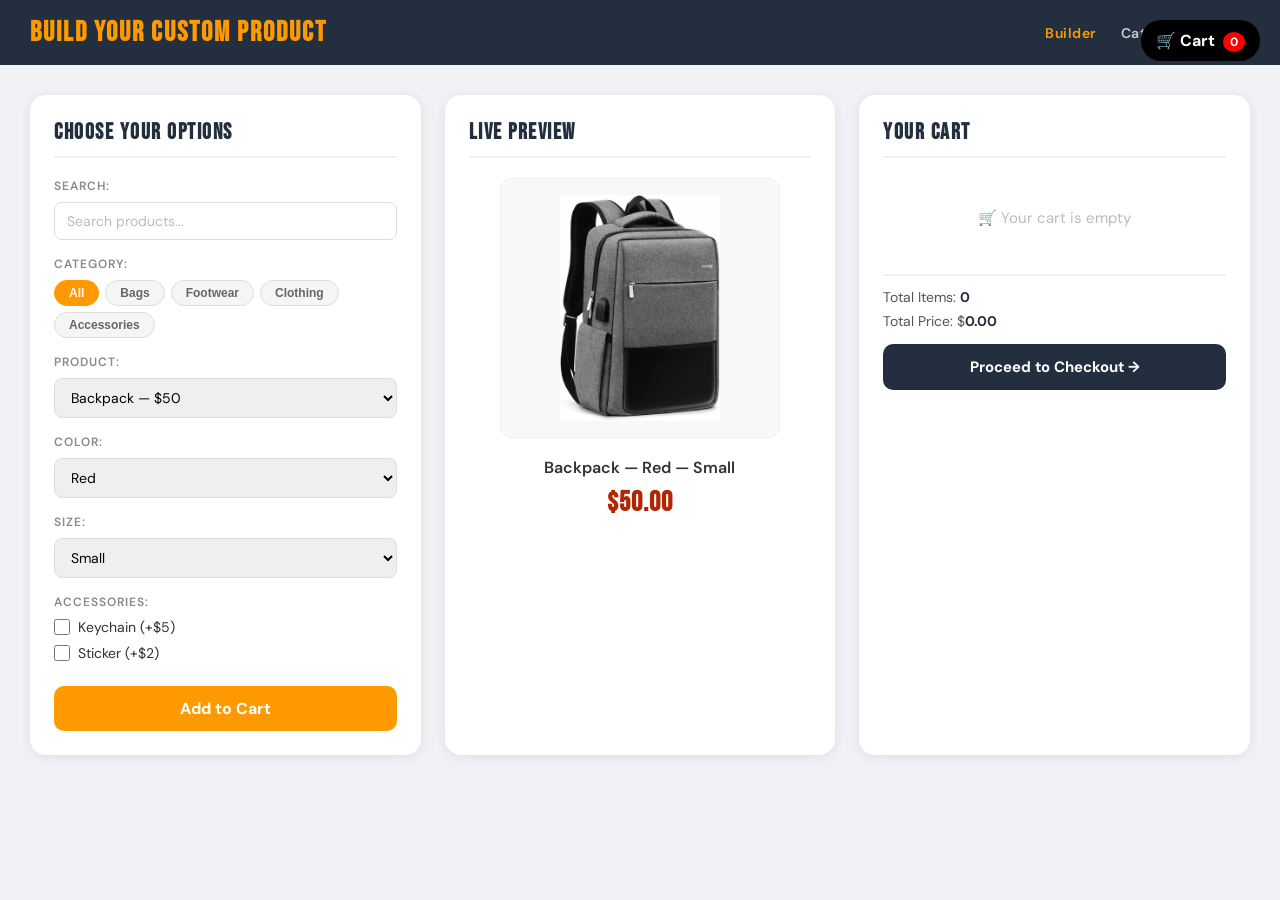
==== index.html @ 4da0a710 "Project" ====
<!DOCTYPE html>
<html lang="en">
<head>
  <meta charset="UTF-8">
  <meta name="viewport" content="width=device-width, initial-scale=1.0">
  <title>Custom Product Builder</title>
  <style>
    @import url('https://fonts.googleapis.com/css2?family=Bebas+Neue&family=DM+Sans:wght@400;500;600&display=swap');

    * { box-sizing: border-box; margin: 0; padding: 0; }

    body {
      font-family: 'DM Sans', sans-serif;
      background: #f0f2f5;
      color: #333;
    }

    /* ── Header ── */
    header {
      background: #232f3e;
      color: white;
      padding: 16px 30px;
      display: flex;
      align-items: center;
      justify-content: space-between;
    }

    header h1 {
      font-family: 'Bebas Neue', sans-serif;
      font-size: 28px;
      letter-spacing: 2px;
      color: #ff9900;
    }

    .nav-links { display: flex; gap: 24px; }

    .nav-links a {
      color: #ccc;
      text-decoration: none;
      font-size: 14px;
      font-weight: 600;
      letter-spacing: 0.5px;
      transition: color 0.2s;
    }

    .nav-links a:hover,
    .nav-links a.active { color: #ff9900; }

    /* ── Floating cart ── */
    .floating-cart {
      position: fixed;
      top: 20px;
      right: 20px;
      background: #000;
      color: #fff;
      padding: 10px 15px;
      border-radius: 20px;
      font-weight: bold;
      cursor: pointer;
      z-index: 999;
      font-family: 'DM Sans', sans-serif;
    }

    #cart-count {
      background: red;
      color: white;
      padding: 2px 7px;
      border-radius: 50%;
      font-size: 12px;
      margin-left: 4px;
    }

    .cart-bounce { animation: bounce 0.3s; }

    @keyframes bounce {
      0%   { transform: scale(1); }
      50%  { transform: scale(1.4); }
      100% { transform: scale(1); }
    }

    /* ── Main grid ── */
    .builder-page {
      display: grid;
      grid-template-columns: 1fr 1fr 1fr;
      gap: 24px;
      padding: 30px;
      max-width: 1300px;
      margin: auto;
    }

    /* ── Panels ── */
    .product-options,
    .live-preview,
    .cart-section {
      background: white;
      padding: 24px;
      border-radius: 16px;
      box-shadow: 0 2px 12px rgba(0,0,0,0.08);
    }

    .product-options h2,
    .live-preview h2,
    .cart-section h2 {
      font-family: 'Bebas Neue', sans-serif;
      font-size: 22px;
      letter-spacing: 1.5px;
      color: #232f3e;
      margin-bottom: 20px;
      padding-bottom: 10px;
      border-bottom: 2px solid #f0f0f0;
    }

    /* ── Option groups ── */
    .option-group { margin-bottom: 16px; }

    .option-group > label {
      font-size: 12px;
      font-weight: 600;
      letter-spacing: 1px;
      text-transform: uppercase;
      color: #888;
      display: block;
      margin-bottom: 8px;
    }

    /* ── Search ── */
    .search-wrap-builder { position: relative; }

    .search-wrap-builder input {
      width: 100%;
      padding: 9px 32px 9px 12px;
      border-radius: 8px;
      border: 1px solid #ddd;
      font-size: 14px;
      font-family: 'DM Sans', sans-serif;
      outline: none;
      transition: border-color 0.2s, box-shadow 0.2s;
    }

    .search-wrap-builder input:focus {
      border-color: #ff9900;
      box-shadow: 0 0 0 3px rgba(255,153,0,0.12);
    }

    .search-wrap-builder input::placeholder { color: #bbb; }

    .search-clear-btn {
      position: absolute;
      right: 8px;
      top: 50%;
      transform: translateY(-50%);
      background: none;
      border: none;
      cursor: pointer;
      color: #aaa;
      font-size: 14px;
      display: none;
    }

    .search-clear-btn:hover { color: #ff9900; }

    /* ── Filter pills ── */
    .filter-pills { display: flex; flex-wrap: wrap; gap: 6px; }

    .pill {
      background: #f5f5f5;
      border: 1px solid #ddd;
      color: #666;
      padding: 5px 14px;
      border-radius: 20px;
      font-size: 12px;
      font-weight: 600;
      cursor: pointer;
      text-transform: capitalize;
      transition: all 0.15s;
    }

    .pill:hover { border-color: #ff9900; color: #ff9900; }
    .pill.active { background: #ff9900; border-color: #ff9900; color: #fff; }

    /* ── Dropdowns ── */
    select {
      width: 100%;
      padding: 9px 12px;
      border-radius: 8px;
      border: 1px solid #ddd;
      font-size: 14px;
      font-family: 'DM Sans', sans-serif;
      outline: none;
      cursor: pointer;
      transition: border-color 0.2s;
    }

    select:focus { border-color: #ff9900; }

    .no-results-msg {
      color: #e53e3e;
      font-size: 13px;
      margin-top: 6px;
    }

    /* ── Checkboxes ── */
    .checkbox-group { display: flex; flex-direction: column; gap: 8px; }

    .checkbox-group div {
      display: flex;
      align-items: center;
      gap: 8px;
      font-size: 14px;
    }

    .checkbox-group input[type="checkbox"] {
      width: 16px;
      height: 16px;
      accent-color: #ff9900;
      cursor: pointer;
    }

    /* ── Add to cart button ── */
    .button-primary {
      width: 100%;
      background: #ff9900;
      border: none;
      padding: 12px 16px;
      border-radius: 10px;
      color: white;
      font-weight: 700;
      font-size: 16px;
      cursor: pointer;
      margin-top: 8px;
      transition: background 0.2s, transform 0.15s;
      font-family: 'DM Sans', sans-serif;
    }

    .button-primary:hover { background: #e68a00; transform: translateY(-1px); }
    .button-primary.added { background: #38a169; transform: scale(1.03); }

    /* ── Live preview ── */
    .product-preview { text-align: center; }

    #preview-image {
      width: 100%;
      max-width: 280px;
      height: 260px;
      object-fit: contain;
      border-radius: 12px;
      background: #f8f8f8;
      padding: 16px;
      border: 1px solid #eee;
    }

    #preview-description {
      margin-top: 14px;
      font-size: 16px;
      font-weight: 600;
      color: #333;
    }

    #preview-price {
      margin-top: 8px;
      font-size: 28px;
      color: #b12704;
      font-weight: 700;
      font-family: 'Bebas Neue', sans-serif;
      letter-spacing: 1px;
    }

    /* ── Cart items ── */
    .cart-items { margin-top: 4px; }

    .cart-item {
      display: flex;
      align-items: flex-start;
      gap: 12px;
      padding: 12px 0;
      border-bottom: 1px solid #f0f0f0;
    }

    .cart-item img {
      width: 56px;
      height: 56px;
      object-fit: contain;
      border-radius: 8px;
      background: #f8f8f8;
      padding: 4px;
      border: 1px solid #eee;
      flex-shrink: 0;
    }

    .cart-item-name { font-weight: 700; font-size: 13px; color: #232f3e; }

    .cart-item-variant {
      font-size: 12px;
      color: #999;
      text-transform: capitalize;
      margin: 2px 0 6px;
    }

    .cart-item-controls {
      display: flex;
      align-items: center;
      gap: 8px;
      margin-bottom: 4px;
    }

    .cart-item-controls button {
      background: #f0f0f0;
      border: none;
      width: 24px;
      height: 24px;
      border-radius: 50%;
      cursor: pointer;
      font-size: 15px;
      font-weight: bold;
      line-height: 1;
      transition: background 0.15s;
    }

    .cart-item-controls button:hover { background: #ddd; }

    .cart-item-controls span {
      font-weight: 600;
      font-size: 14px;
      min-width: 16px;
      text-align: center;
    }

    .cart-item-price {
      font-weight: 700;
      color: #b12704;
      font-size: 13px;
      margin-bottom: 4px;
    }

    .remove-btn {
      background: none;
      border: none;
      color: #e53e3e;
      cursor: pointer;
      font-size: 12px;
      text-decoration: underline;
      padding: 0;
    }

    .remove-btn:hover { color: #c00; }

    .empty-cart {
      text-align: center;
      font-size: 15px;
      padding: 30px;
      color: #bbb;
    }

    /* ── Cart summary ── */
    .cart-summary {
      margin-top: 16px;
      padding-top: 12px;
      border-top: 2px solid #f0f0f0;
      font-size: 14px;
      color: #555;
    }

    .cart-summary p { margin-bottom: 6px; }
    .cart-summary span { font-weight: 700; color: #232f3e; }

    /* ── Checkout button ── */
    .btn-checkout {
      display: block;
      width: 100%;
      background: #232f3e;
      color: #fff;
      text-align: center;
      padding: 13px;
      border-radius: 10px;
      font-weight: 700;
      font-size: 15px;
      text-decoration: none;
      margin-top: 14px;
      transition: background 0.2s;
      font-family: 'DM Sans', sans-serif;
    }

    .btn-checkout:hover { background: #ff9900; }

    /* ── Responsive ── */
    @media (max-width: 900px) {
      .builder-page { grid-template-columns: 1fr 1fr; }
      .cart-section { grid-column: 1 / -1; }
    }

    @media (max-width: 600px) {
      .builder-page { grid-template-columns: 1fr; padding: 16px; }
      header { flex-direction: column; gap: 12px; align-items: flex-start; }
    }
  </style>
</head>
<body>

  <!-- Floating Cart -->
  <div class="floating-cart">
    🛒 Cart <span id="cart-count">0</span>
  </div>

  <!-- Header -->
  <header>
    <h1>Build Your Custom Product</h1>
    <nav class="nav-links">
      <a href="index.html" class="active">Builder</a>
      <a href="catalog.html">Catalog</a>
      <a href="order-history.html">Orders</a>
    </nav>
  </header>

  <main class="builder-page">

    <!-- 1️⃣ Product Options -->
    <section class="product-options">
      <h2>Choose Your Options</h2>

      <!-- Search -->
      <div class="option-group">
        <label>Search:</label>
        <div class="search-wrap-builder">
          <input type="text" id="product-search" placeholder="Search products...">
          <button id="search-clear-builder" class="search-clear-btn">✕</button>
        </div>
      </div>

      <!-- Category Filter Pills -->
      <div class="option-group">
        <label>Category:</label>
        <div class="filter-pills" id="filter-pills">
          <!-- Populated by builder.js -->
        </div>
      </div>

      <!-- Product Dropdown -->
      <div class="option-group">
        <label for="product-select">Product:</label>
        <select id="product-select">
          <!-- Auto-populated by builder.js -->
        </select>
        <p class="no-results-msg" id="no-results-msg" style="display:none;">
          No products found.
        </p>
      </div>

      <!-- Color -->
      <div class="option-group">
        <label for="color-select">Color:</label>
        <select id="color-select">
          <option value="red">Red</option>
          <option value="blue">Blue</option>
          <option value="black">Black</option>
          <option value="white">White</option>
          <option value="green">Green</option>
        </select>
      </div>

      <!-- Size -->
      <div class="option-group">
        <label for="size-select">Size:</label>
        <select id="size-select">
          <option value="small">Small</option>
          <option value="medium">Medium</option>
          <option value="large">Large</option>
          <option value="xl">XL</option>
        </select>
      </div>

      <!-- Accessories -->
      <div class="option-group">
        <label>Accessories:</label>
        <div class="checkbox-group">
          <div>
            <input type="checkbox" id="accessory1" value="keychain">
            <label for="accessory1">Keychain (+$5)</label>
          </div>
          <div>
            <input type="checkbox" id="accessory2" value="sticker">
            <label for="accessory2">Sticker (+$2)</label>
          </div>
        </div>
      </div>

      <button id="add-to-cart-btn" class="button-primary">Add to Cart</button>
    </section>

    <!-- 2️⃣ Live Preview -->
    <section class="live-preview">
      <h2>Live Preview</h2>
      <div class="product-preview">
        <img id="preview-image" src="images/products/backpack.jpg" alt="Product Preview">
        <div id="preview-description">Backpack — Red — Small</div>
        <div id="preview-price">$50.00</div>
      </div>
    </section>

    <!-- 3️⃣ Cart -->
    <section class="cart-section">
      <h2>Your Cart</h2>

      <div class="cart-items js-cart-items">
        <!-- Populated by builder.js -->
      </div>

      <div class="cart-summary">
        <p>Total Items: <span id="total-items">0</span></p>
        <p>Total Price: $<span id="total-price">0.00</span></p>
      </div>

      <a href="checkout.html" class="btn-checkout">Proceed to Checkout →</a>
    </section>

  </main>

  <script type="module" src="scripts/builder.js"></script>
</body>
</html>
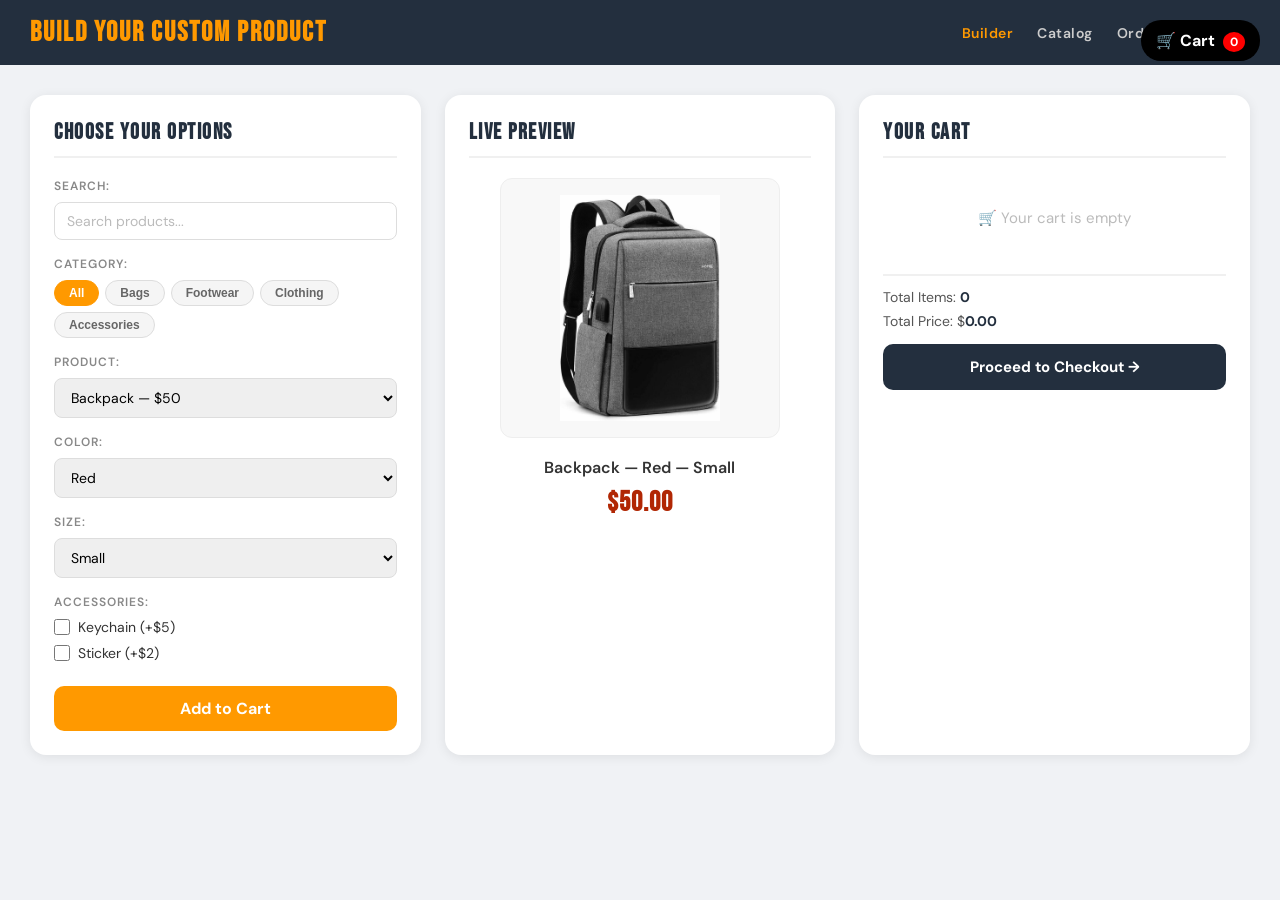
==== commit 99b9579c: "Initial frontend commit" ====
--- a/index.html
+++ b/index.html
@@ -515,5 +515,9 @@
   </main>
 
   <script type="module" src="scripts/builder.js"></script>
+  <script type="module">
+    import { setupNav } from './scripts/admin-nav.js';
+    setupNav();
+  </script>
 </body>
 </html>
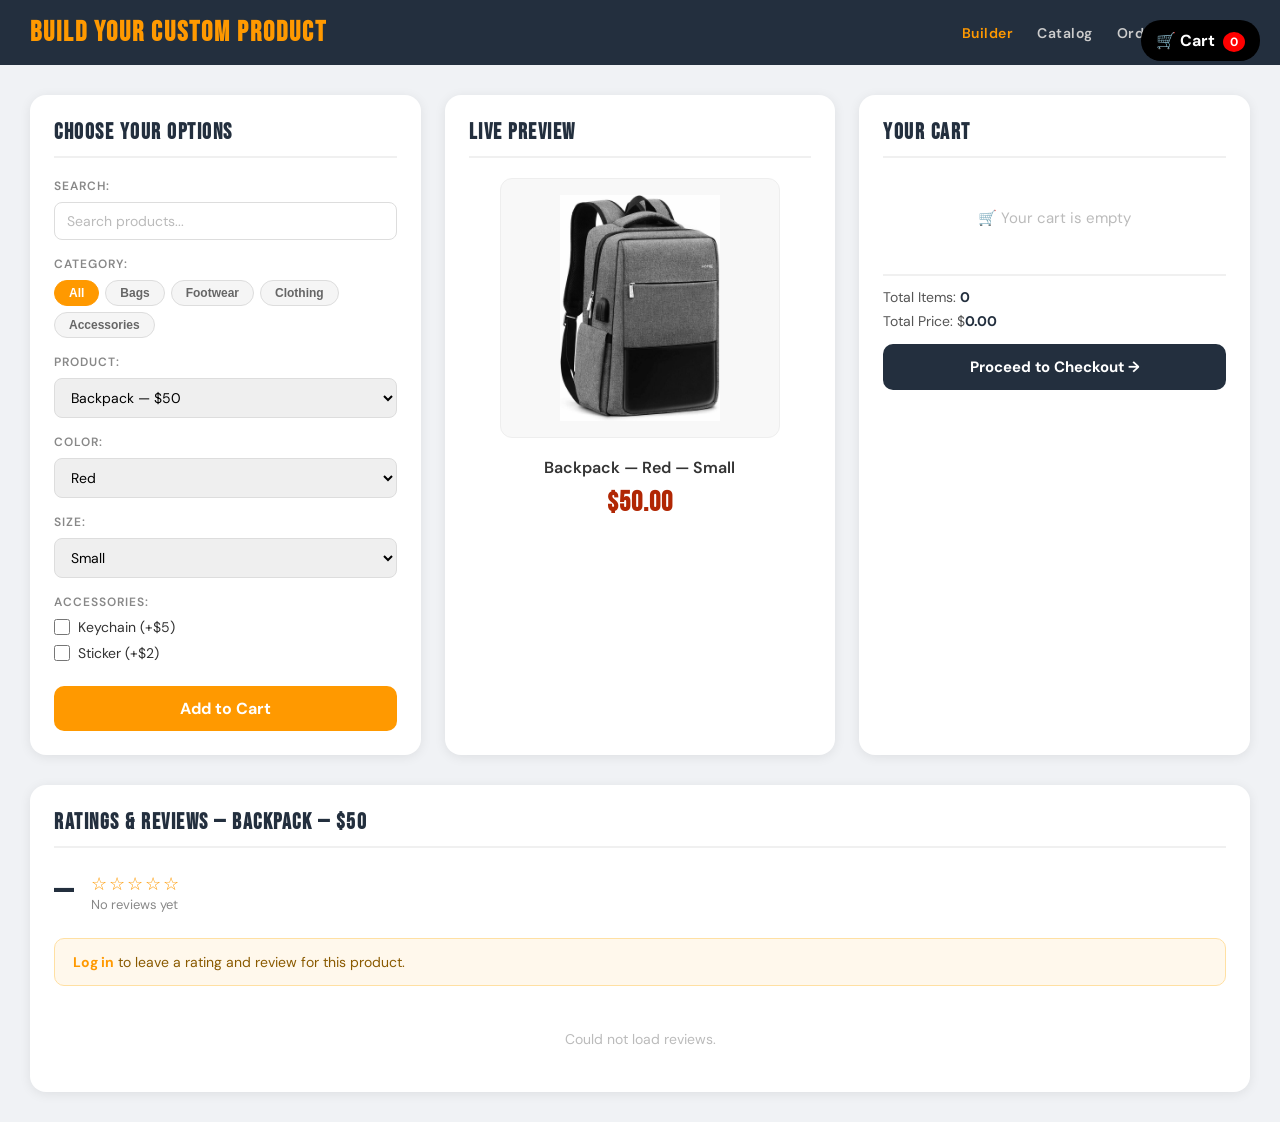
==== commit 00545a90: "Add reviews and ratings feature" ====
--- a/index.html
+++ b/index.html
@@ -382,6 +382,153 @@
 
     .btn-checkout:hover { background: #ff9900; }
 
+    /* ══════════════════════════════════════════
+       REVIEWS & RATINGS
+       ══════════════════════════════════════════ */
+    .reviews-wrap {
+      max-width: 1300px;
+      margin: 0 auto 30px;
+      padding: 0 30px;
+    }
+
+    .reviews-section {
+      background: white;
+      padding: 24px;
+      border-radius: 16px;
+      box-shadow: 0 2px 12px rgba(0,0,0,0.08);
+    }
+
+    .reviews-section h2 {
+      font-family: 'Bebas Neue', sans-serif;
+      font-size: 22px;
+      letter-spacing: 1.5px;
+      color: #232f3e;
+      margin-bottom: 20px;
+      padding-bottom: 10px;
+      border-bottom: 2px solid #f0f0f0;
+    }
+
+    .reviews-summary {
+      display: flex;
+      align-items: center;
+      gap: 16px;
+      margin-bottom: 22px;
+      flex-wrap: wrap;
+    }
+
+    .reviews-avg-num {
+      font-family: 'Bebas Neue', sans-serif;
+      font-size: 40px;
+      color: #232f3e;
+      letter-spacing: 1px;
+    }
+
+    .reviews-stars { color: #ff9900; font-size: 18px; letter-spacing: 2px; }
+
+    .reviews-count { color: #888; font-size: 13px; }
+
+    /* Star rating input (clickable) */
+    .star-input { display: flex; gap: 4px; cursor: pointer; }
+    .star-input .star {
+      font-size: 26px;
+      color: #ddd;
+      transition: color 0.15s, transform 0.1s;
+      user-select: none;
+    }
+    .star-input .star:hover,
+    .star-input .star.hover,
+    .star-input .star.selected { color: #ff9900; transform: scale(1.1); }
+
+    .review-form {
+      background: #f8f9fb;
+      border: 1px solid #eee;
+      border-radius: 12px;
+      padding: 18px;
+      margin-bottom: 24px;
+    }
+
+    .review-form label {
+      display: block;
+      font-size: 12px;
+      font-weight: 600;
+      letter-spacing: 1px;
+      text-transform: uppercase;
+      color: #888;
+      margin-bottom: 8px;
+    }
+
+    .review-form textarea {
+      width: 100%;
+      min-height: 70px;
+      padding: 10px 12px;
+      border-radius: 8px;
+      border: 1px solid #ddd;
+      font-size: 14px;
+      font-family: 'DM Sans', sans-serif;
+      resize: vertical;
+      outline: none;
+      margin-top: 12px;
+      transition: border-color 0.2s;
+    }
+
+    .review-form textarea:focus { border-color: #ff9900; }
+
+    .review-form .button-primary { max-width: 200px; margin-top: 14px; }
+
+    .review-login-msg {
+      background: #fff8ec;
+      border: 1px solid #ffe0a3;
+      color: #8a5a00;
+      padding: 14px 18px;
+      border-radius: 10px;
+      font-size: 14px;
+      margin-bottom: 24px;
+    }
+
+    .review-login-msg a { color: #ff9900; font-weight: 700; text-decoration: none; }
+
+    .review-list { display: flex; flex-direction: column; gap: 16px; }
+
+    .review-item {
+      border-bottom: 1px solid #f0f0f0;
+      padding-bottom: 16px;
+    }
+
+    .review-item:last-child { border-bottom: none; padding-bottom: 0; }
+
+    .review-item-top {
+      display: flex;
+      align-items: center;
+      justify-content: space-between;
+      margin-bottom: 6px;
+    }
+
+    .review-author { font-weight: 700; font-size: 14px; color: #232f3e; }
+
+    .review-date { font-size: 12px; color: #aaa; }
+
+    .review-stars { color: #ff9900; font-size: 14px; letter-spacing: 1px; margin-bottom: 6px; }
+
+    .review-comment { font-size: 14px; color: #555; line-height: 1.5; }
+
+    .review-delete {
+      background: none;
+      border: none;
+      color: #e53e3e;
+      font-size: 12px;
+      text-decoration: underline;
+      cursor: pointer;
+      padding: 0;
+      margin-top: 6px;
+    }
+
+    .reviews-empty {
+      color: #bbb;
+      text-align: center;
+      padding: 20px;
+      font-size: 14px;
+    }
+
     /* ── Responsive ── */
     @media (max-width: 900px) {
       .builder-page { grid-template-columns: 1fr 1fr; }
@@ -391,6 +538,7 @@
     @media (max-width: 600px) {
       .builder-page { grid-template-columns: 1fr; padding: 16px; }
       header { flex-direction: column; gap: 12px; align-items: flex-start; }
+      .reviews-wrap { padding: 0 16px; }
     }
   </style>
 </head>
@@ -514,10 +662,212 @@
 
   </main>
 
+  <!-- 4️⃣ Reviews & Ratings — for whichever product is currently selected above -->
+  <div class="reviews-wrap">
+    <section class="reviews-section">
+      <h2>Ratings &amp; Reviews — <span id="reviews-product-name">—</span></h2>
+
+      <div class="reviews-summary">
+        <div class="reviews-avg-num" id="reviews-avg-num">—</div>
+        <div>
+          <div class="reviews-stars" id="reviews-avg-stars">☆☆☆☆☆</div>
+          <div class="reviews-count" id="reviews-count-text">No reviews yet</div>
+        </div>
+      </div>
+
+      <!-- Shown only to logged-in users -->
+      <div class="review-form" id="review-form" style="display:none;">
+        <label>Your Rating</label>
+        <div class="star-input" id="review-star-input">
+          <span class="star" data-value="1">☆</span>
+          <span class="star" data-value="2">☆</span>
+          <span class="star" data-value="3">☆</span>
+          <span class="star" data-value="4">☆</span>
+          <span class="star" data-value="5">☆</span>
+        </div>
+        <label style="margin-top:14px;">Your Review</label>
+        <textarea id="review-comment" placeholder="What did you think of this product?"></textarea>
+        <button class="button-primary" id="review-submit-btn">Submit Review</button>
+      </div>
+
+      <!-- Shown only to logged-out visitors -->
+      <div class="review-login-msg" id="review-login-msg" style="display:none;">
+        <a href="login.html">Log in</a> to leave a rating and review for this product.
+      </div>
+
+      <div class="review-list" id="review-list">
+        <div class="reviews-empty">Loading reviews...</div>
+      </div>
+    </section>
+  </div>
+
   <script type="module" src="scripts/builder.js"></script>
   <script type="module">
     import { setupNav } from './scripts/admin-nav.js';
     setupNav();
   </script>
+
+  <!-- ══════════════════════════════════════════
+       REVIEWS & RATINGS LOGIC
+       ══════════════════════════════════════════ -->
+  <script type="module">
+    import { isLoggedIn, getUser } from './scripts/api.js';
+
+    const API = 'https://custom-product-backend-production.up.railway.app/api';
+
+    const productSelect     = document.getElementById('product-select');
+    const productNameEl     = document.getElementById('reviews-product-name');
+    const avgNumEl          = document.getElementById('reviews-avg-num');
+    const avgStarsEl        = document.getElementById('reviews-avg-stars');
+    const countTextEl       = document.getElementById('reviews-count-text');
+    const reviewListEl      = document.getElementById('review-list');
+    const reviewFormEl      = document.getElementById('review-form');
+    const reviewLoginMsgEl  = document.getElementById('review-login-msg');
+    const starInputEl       = document.getElementById('review-star-input');
+    const commentEl         = document.getElementById('review-comment');
+    const submitBtn         = document.getElementById('review-submit-btn');
+
+    const user = getUser();
+    let selectedRating = 0;
+    let currentProductKey = null;
+
+    function hdr() {
+      return {
+        'Content-Type': 'application/json',
+        Authorization: `Bearer ${localStorage.getItem('token')}`
+      };
+    }
+
+    function starsString(avg) {
+      const rounded = Math.round(avg);
+      return '★'.repeat(rounded) + '☆'.repeat(5 - rounded);
+    }
+
+    function fmtDate(d) {
+      return new Date(d).toLocaleDateString('en-US', { month: 'short', day: 'numeric', year: 'numeric' });
+    }
+
+    // ── Star input interaction ──
+    function paintStars(value) {
+      starInputEl.querySelectorAll('.star').forEach(s => {
+        const v = Number(s.dataset.value);
+        s.textContent = v <= value ? '★' : '☆';
+        s.classList.toggle('selected', v <= value);
+      });
+    }
+
+    starInputEl.querySelectorAll('.star').forEach(s => {
+      s.addEventListener('click', () => {
+        selectedRating = Number(s.dataset.value);
+        paintStars(selectedRating);
+      });
+      s.addEventListener('mouseenter', () => paintStars(Number(s.dataset.value)));
+    });
+    starInputEl.addEventListener('mouseleave', () => paintStars(selectedRating));
+
+    // ── Login gating ──
+    if (isLoggedIn() && user) {
+      reviewFormEl.style.display = 'block';
+      reviewLoginMsgEl.style.display = 'none';
+    } else {
+      reviewFormEl.style.display = 'none';
+      reviewLoginMsgEl.style.display = 'block';
+    }
+
+    // ── Load reviews for a product key ──
+    async function loadReviews(productKey) {
+      currentProductKey = productKey;
+      productNameEl.textContent = productSelect.selectedOptions[0]?.textContent || productKey;
+      reviewListEl.innerHTML = '<div class="reviews-empty">Loading reviews...</div>';
+      selectedRating = 0;
+      paintStars(0);
+      commentEl.value = '';
+
+      try {
+        const res  = await fetch(`${API}/reviews/${productKey}`);
+        const data = await res.json();
+        const { reviews, avg, count } = data;
+
+        avgNumEl.textContent   = count > 0 ? avg.toFixed(1) : '—';
+        avgStarsEl.textContent = starsString(avg);
+        countTextEl.textContent = count === 0
+          ? 'No reviews yet — be the first!'
+          : `${count} review${count !== 1 ? 's' : ''}`;
+
+        if (!reviews || reviews.length === 0) {
+          reviewListEl.innerHTML = '<div class="reviews-empty">No reviews yet — be the first!</div>';
+          return;
+        }
+
+        reviewListEl.innerHTML = reviews.map(r => `
+          <div class="review-item">
+            <div class="review-item-top">
+              <span class="review-author">${r.userName}</span>
+              <span class="review-date">${fmtDate(r.createdAt)}</span>
+            </div>
+            <div class="review-stars">${starsString(r.rating)}</div>
+            ${r.comment ? `<div class="review-comment">${r.comment}</div>` : ''}
+            ${user && (user._id === r.user || user.role === 'admin')
+              ? `<button class="review-delete" data-id="${r._id}">Delete</button>` : ''}
+          </div>
+        `).join('');
+
+        reviewListEl.querySelectorAll('.review-delete').forEach(btn => {
+          btn.addEventListener('click', async () => {
+            if (!confirm('Delete this review?')) return;
+            try {
+              const res = await fetch(`${API}/reviews/${btn.dataset.id}`, { method: 'DELETE', headers: hdr() });
+              if (!res.ok) throw new Error((await res.json()).message);
+              loadReviews(currentProductKey);
+            } catch (err) {
+              alert(err.message);
+            }
+          });
+        });
+
+      } catch (err) {
+        console.error('Reviews error:', err);
+        reviewListEl.innerHTML = '<div class="reviews-empty">Could not load reviews.</div>';
+      }
+    }
+
+    // ── Submit a review ──
+    submitBtn.addEventListener('click', async () => {
+      if (!selectedRating) {
+        alert('Please select a star rating first.');
+        return;
+      }
+      try {
+        const res = await fetch(`${API}/reviews`, {
+          method: 'POST',
+          headers: hdr(),
+          body: JSON.stringify({
+            productKey: currentProductKey,
+            rating: selectedRating,
+            comment: commentEl.value.trim()
+          })
+        });
+        if (!res.ok) throw new Error((await res.json()).message);
+        loadReviews(currentProductKey);
+      } catch (err) {
+        alert(err.message);
+      }
+    });
+
+    // ── React whenever builder.js changes the selected product ──
+    productSelect.addEventListener('change', () => {
+      if (productSelect.value) loadReviews(productSelect.value);
+    });
+
+    // ── Initial load: wait briefly for builder.js to populate the dropdown ──
+    function waitForProductSelect() {
+      if (productSelect.value) {
+        loadReviews(productSelect.value);
+      } else {
+        setTimeout(waitForProductSelect, 150);
+      }
+    }
+    waitForProductSelect();
+  </script>
 </body>
 </html>
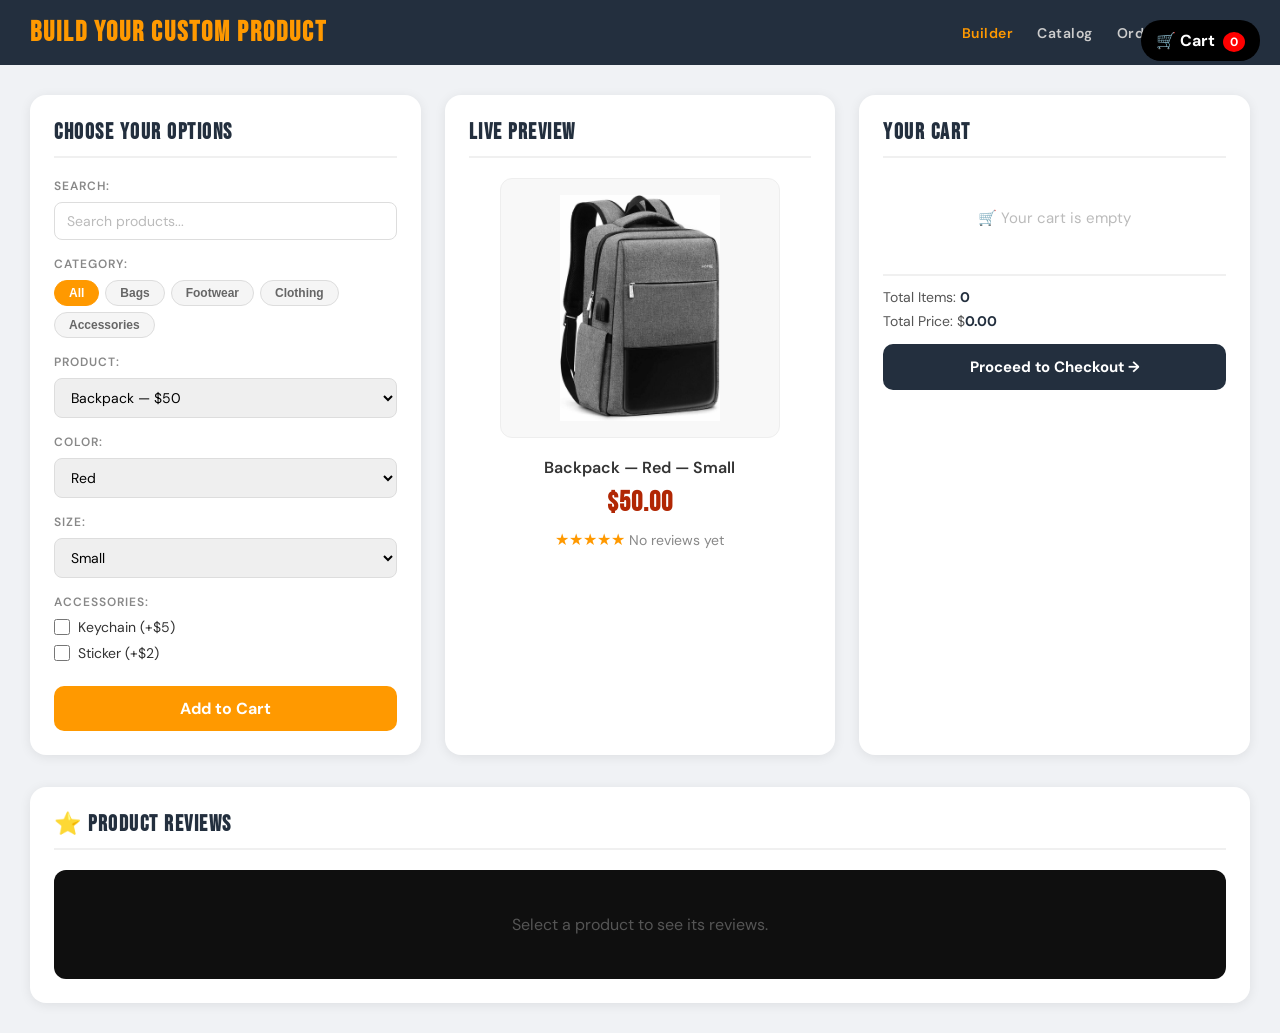
==== commit 04a8e213: "Add reviews feature" ====
--- a/index.html
+++ b/index.html
@@ -32,7 +32,7 @@
       color: #ff9900;
     }
 
-    .nav-links { display: flex; gap: 24px; }
+    .nav-links { display: flex; gap: 24px; align-items: center; }
 
     .nav-links a {
       color: #ccc;
@@ -264,6 +264,15 @@
       font-family: 'Bebas Neue', sans-serif;
       letter-spacing: 1px;
     }
+
+    /* ── Product rating display ── */
+    .product-rating {
+      margin-top: 10px;
+      font-size: 14px;
+      color: #888;
+    }
+
+    .product-rating .stars { color: #ff9900; font-size: 16px; }
 
     /* ── Cart items ── */
     .cart-items { margin-top: 4px; }
@@ -382,23 +391,17 @@
 
     .btn-checkout:hover { background: #ff9900; }
 
-    /* ══════════════════════════════════════════
-       REVIEWS & RATINGS
-       ══════════════════════════════════════════ */
-    .reviews-wrap {
-      max-width: 1300px;
-      margin: 0 auto 30px;
-      padding: 0 30px;
-    }
-
-    .reviews-section {
+    /* ── Reviews Section ── */
+    .reviews-panel {
       background: white;
       padding: 24px;
       border-radius: 16px;
       box-shadow: 0 2px 12px rgba(0,0,0,0.08);
-    }
-
-    .reviews-section h2 {
+      grid-column: 1 / -1;
+      margin-top: 8px;
+    }
+
+    .reviews-panel h2 {
       font-family: 'Bebas Neue', sans-serif;
       font-size: 22px;
       letter-spacing: 1.5px;
@@ -408,137 +411,23 @@
       border-bottom: 2px solid #f0f0f0;
     }
 
-    .reviews-summary {
-      display: flex;
-      align-items: center;
-      gap: 16px;
-      margin-bottom: 22px;
-      flex-wrap: wrap;
-    }
-
-    .reviews-avg-num {
-      font-family: 'Bebas Neue', sans-serif;
-      font-size: 40px;
-      color: #232f3e;
-      letter-spacing: 1px;
-    }
-
-    .reviews-stars { color: #ff9900; font-size: 18px; letter-spacing: 2px; }
-
-    .reviews-count { color: #888; font-size: 13px; }
-
-    /* Star rating input (clickable) */
-    .star-input { display: flex; gap: 4px; cursor: pointer; }
-    .star-input .star {
-      font-size: 26px;
-      color: #ddd;
-      transition: color 0.15s, transform 0.1s;
-      user-select: none;
-    }
-    .star-input .star:hover,
-    .star-input .star.hover,
-    .star-input .star.selected { color: #ff9900; transform: scale(1.1); }
-
-    .review-form {
-      background: #f8f9fb;
-      border: 1px solid #eee;
+    .reviews-panel-inner {
+      background: #0f0f0f;
       border-radius: 12px;
-      padding: 18px;
-      margin-bottom: 24px;
-    }
-
-    .review-form label {
-      display: block;
-      font-size: 12px;
-      font-weight: 600;
-      letter-spacing: 1px;
-      text-transform: uppercase;
-      color: #888;
-      margin-bottom: 8px;
-    }
-
-    .review-form textarea {
-      width: 100%;
-      min-height: 70px;
-      padding: 10px 12px;
-      border-radius: 8px;
-      border: 1px solid #ddd;
-      font-size: 14px;
-      font-family: 'DM Sans', sans-serif;
-      resize: vertical;
-      outline: none;
-      margin-top: 12px;
-      transition: border-color 0.2s;
-    }
-
-    .review-form textarea:focus { border-color: #ff9900; }
-
-    .review-form .button-primary { max-width: 200px; margin-top: 14px; }
-
-    .review-login-msg {
-      background: #fff8ec;
-      border: 1px solid #ffe0a3;
-      color: #8a5a00;
-      padding: 14px 18px;
-      border-radius: 10px;
-      font-size: 14px;
-      margin-bottom: 24px;
-    }
-
-    .review-login-msg a { color: #ff9900; font-weight: 700; text-decoration: none; }
-
-    .review-list { display: flex; flex-direction: column; gap: 16px; }
-
-    .review-item {
-      border-bottom: 1px solid #f0f0f0;
-      padding-bottom: 16px;
-    }
-
-    .review-item:last-child { border-bottom: none; padding-bottom: 0; }
-
-    .review-item-top {
-      display: flex;
-      align-items: center;
-      justify-content: space-between;
-      margin-bottom: 6px;
-    }
-
-    .review-author { font-weight: 700; font-size: 14px; color: #232f3e; }
-
-    .review-date { font-size: 12px; color: #aaa; }
-
-    .review-stars { color: #ff9900; font-size: 14px; letter-spacing: 1px; margin-bottom: 6px; }
-
-    .review-comment { font-size: 14px; color: #555; line-height: 1.5; }
-
-    .review-delete {
-      background: none;
-      border: none;
-      color: #e53e3e;
-      font-size: 12px;
-      text-decoration: underline;
-      cursor: pointer;
-      padding: 0;
-      margin-top: 6px;
-    }
-
-    .reviews-empty {
-      color: #bbb;
-      text-align: center;
-      padding: 20px;
-      font-size: 14px;
+      padding: 24px;
     }
 
     /* ── Responsive ── */
     @media (max-width: 900px) {
       .builder-page { grid-template-columns: 1fr 1fr; }
       .cart-section { grid-column: 1 / -1; }
+      .reviews-panel { grid-column: 1 / -1; }
     }
 
     @media (max-width: 600px) {
       .builder-page { grid-template-columns: 1fr; padding: 16px; }
       header { flex-direction: column; gap: 12px; align-items: flex-start; }
-      .reviews-wrap { padding: 0 16px; }
+      .reviews-panel { grid-column: 1; }
     }
   </style>
 </head>
@@ -552,7 +441,7 @@
   <!-- Header -->
   <header>
     <h1>Build Your Custom Product</h1>
-    <nav class="nav-links">
+    <nav class="nav-links" id="main-nav">
       <a href="index.html" class="active">Builder</a>
       <a href="catalog.html">Catalog</a>
       <a href="order-history.html">Orders</a>
@@ -577,17 +466,13 @@
       <!-- Category Filter Pills -->
       <div class="option-group">
         <label>Category:</label>
-        <div class="filter-pills" id="filter-pills">
-          <!-- Populated by builder.js -->
-        </div>
+        <div class="filter-pills" id="filter-pills"></div>
       </div>
 
       <!-- Product Dropdown -->
       <div class="option-group">
         <label for="product-select">Product:</label>
-        <select id="product-select">
-          <!-- Auto-populated by builder.js -->
-        </select>
+        <select id="product-select"></select>
         <p class="no-results-msg" id="no-results-msg" style="display:none;">
           No products found.
         </p>
@@ -641,6 +526,11 @@
         <img id="preview-image" src="images/products/backpack.jpg" alt="Product Preview">
         <div id="preview-description">Backpack — Red — Small</div>
         <div id="preview-price">$50.00</div>
+        <!-- ── Product Rating ── -->
+        <div class="product-rating" id="preview-rating">
+          <span class="stars">★★★★★</span>
+          <span id="rating-text">No reviews yet</span>
+        </div>
       </div>
     </section>
 
@@ -648,9 +538,7 @@
     <section class="cart-section">
       <h2>Your Cart</h2>
 
-      <div class="cart-items js-cart-items">
-        <!-- Populated by builder.js -->
-      </div>
+      <div class="cart-items js-cart-items"></div>
 
       <div class="cart-summary">
         <p>Total Items: <span id="total-items">0</span></p>
@@ -660,214 +548,69 @@
       <a href="checkout.html" class="btn-checkout">Proceed to Checkout →</a>
     </section>
 
+    <!-- 4️⃣ Reviews Section — Full Width -->
+    <section class="reviews-panel">
+      <h2>⭐ Product Reviews</h2>
+      <div class="reviews-panel-inner">
+        <div id="reviews-container">
+          <div style="color:#555;text-align:center;padding:20px;">
+            Select a product to see its reviews.
+          </div>
+        </div>
+      </div>
+    </section>
+
   </main>
-
-  <!-- 4️⃣ Reviews & Ratings — for whichever product is currently selected above -->
-  <div class="reviews-wrap">
-    <section class="reviews-section">
-      <h2>Ratings &amp; Reviews — <span id="reviews-product-name">—</span></h2>
-
-      <div class="reviews-summary">
-        <div class="reviews-avg-num" id="reviews-avg-num">—</div>
-        <div>
-          <div class="reviews-stars" id="reviews-avg-stars">☆☆☆☆☆</div>
-          <div class="reviews-count" id="reviews-count-text">No reviews yet</div>
-        </div>
-      </div>
-
-      <!-- Shown only to logged-in users -->
-      <div class="review-form" id="review-form" style="display:none;">
-        <label>Your Rating</label>
-        <div class="star-input" id="review-star-input">
-          <span class="star" data-value="1">☆</span>
-          <span class="star" data-value="2">☆</span>
-          <span class="star" data-value="3">☆</span>
-          <span class="star" data-value="4">☆</span>
-          <span class="star" data-value="5">☆</span>
-        </div>
-        <label style="margin-top:14px;">Your Review</label>
-        <textarea id="review-comment" placeholder="What did you think of this product?"></textarea>
-        <button class="button-primary" id="review-submit-btn">Submit Review</button>
-      </div>
-
-      <!-- Shown only to logged-out visitors -->
-      <div class="review-login-msg" id="review-login-msg" style="display:none;">
-        <a href="login.html">Log in</a> to leave a rating and review for this product.
-      </div>
-
-      <div class="review-list" id="review-list">
-        <div class="reviews-empty">Loading reviews...</div>
-      </div>
-    </section>
-  </div>
 
   <script type="module" src="scripts/builder.js"></script>
   <script type="module">
     import { setupNav } from './scripts/admin-nav.js';
+    import { loadReviews } from './scripts/reviews.js';
     setupNav();
+
+    // ── Load reviews when product changes ──
+    const productSelect = document.getElementById('product-select');
+
+    // Watch for product selection changes
+    const observer = new MutationObserver(() => {
+      updateReviews();
+    });
+
+    observer.observe(productSelect, { childList: true });
+
+    productSelect.addEventListener('change', updateReviews);
+
+    async function updateReviews() {
+      const selectedKey = productSelect.value;
+      if (!selectedKey) return;
+
+      // Get productId from the selected option's data attribute
+      const selectedOption = productSelect.options[productSelect.selectedIndex];
+      const productId      = selectedOption?.dataset?.id;
+      if (!productId) return;
+
+      // Load reviews
+      await loadReviews(productId, selectedKey, 'reviews-container');
+
+      // Update rating in preview
+      try {
+        const API = 'https://custom-product-backend-production.up.railway.app/api';
+        const res  = await fetch(`${API}/reviews/${productId}`);
+        const data = await res.json();
+
+        const ratingText = document.getElementById('rating-text');
+        const starsEl    = document.querySelector('.product-rating .stars');
+
+        if (data.totalReviews === 0) {
+          ratingText.textContent = 'No reviews yet';
+          starsEl.style.color    = '#ccc';
+        } else {
+          ratingText.textContent = `${data.avgRating} (${data.totalReviews} review${data.totalReviews !== 1 ? 's' : ''})`;
+          starsEl.style.color    = '#ff9900';
+        }
+      } catch {}
+    }
   </script>
 
-  <!-- ══════════════════════════════════════════
-       REVIEWS & RATINGS LOGIC
-       ══════════════════════════════════════════ -->
-  <script type="module">
-    import { isLoggedIn, getUser } from './scripts/api.js';
-
-    const API = 'https://custom-product-backend-production.up.railway.app/api';
-
-    const productSelect     = document.getElementById('product-select');
-    const productNameEl     = document.getElementById('reviews-product-name');
-    const avgNumEl          = document.getElementById('reviews-avg-num');
-    const avgStarsEl        = document.getElementById('reviews-avg-stars');
-    const countTextEl       = document.getElementById('reviews-count-text');
-    const reviewListEl      = document.getElementById('review-list');
-    const reviewFormEl      = document.getElementById('review-form');
-    const reviewLoginMsgEl  = document.getElementById('review-login-msg');
-    const starInputEl       = document.getElementById('review-star-input');
-    const commentEl         = document.getElementById('review-comment');
-    const submitBtn         = document.getElementById('review-submit-btn');
-
-    const user = getUser();
-    let selectedRating = 0;
-    let currentProductKey = null;
-
-    function hdr() {
-      return {
-        'Content-Type': 'application/json',
-        Authorization: `Bearer ${localStorage.getItem('token')}`
-      };
-    }
-
-    function starsString(avg) {
-      const rounded = Math.round(avg);
-      return '★'.repeat(rounded) + '☆'.repeat(5 - rounded);
-    }
-
-    function fmtDate(d) {
-      return new Date(d).toLocaleDateString('en-US', { month: 'short', day: 'numeric', year: 'numeric' });
-    }
-
-    // ── Star input interaction ──
-    function paintStars(value) {
-      starInputEl.querySelectorAll('.star').forEach(s => {
-        const v = Number(s.dataset.value);
-        s.textContent = v <= value ? '★' : '☆';
-        s.classList.toggle('selected', v <= value);
-      });
-    }
-
-    starInputEl.querySelectorAll('.star').forEach(s => {
-      s.addEventListener('click', () => {
-        selectedRating = Number(s.dataset.value);
-        paintStars(selectedRating);
-      });
-      s.addEventListener('mouseenter', () => paintStars(Number(s.dataset.value)));
-    });
-    starInputEl.addEventListener('mouseleave', () => paintStars(selectedRating));
-
-    // ── Login gating ──
-    if (isLoggedIn() && user) {
-      reviewFormEl.style.display = 'block';
-      reviewLoginMsgEl.style.display = 'none';
-    } else {
-      reviewFormEl.style.display = 'none';
-      reviewLoginMsgEl.style.display = 'block';
-    }
-
-    // ── Load reviews for a product key ──
-    async function loadReviews(productKey) {
-      currentProductKey = productKey;
-      productNameEl.textContent = productSelect.selectedOptions[0]?.textContent || productKey;
-      reviewListEl.innerHTML = '<div class="reviews-empty">Loading reviews...</div>';
-      selectedRating = 0;
-      paintStars(0);
-      commentEl.value = '';
-
-      try {
-        const res  = await fetch(`${API}/reviews/${productKey}`);
-        const data = await res.json();
-        const { reviews, avg, count } = data;
-
-        avgNumEl.textContent   = count > 0 ? avg.toFixed(1) : '—';
-        avgStarsEl.textContent = starsString(avg);
-        countTextEl.textContent = count === 0
-          ? 'No reviews yet — be the first!'
-          : `${count} review${count !== 1 ? 's' : ''}`;
-
-        if (!reviews || reviews.length === 0) {
-          reviewListEl.innerHTML = '<div class="reviews-empty">No reviews yet — be the first!</div>';
-          return;
-        }
-
-        reviewListEl.innerHTML = reviews.map(r => `
-          <div class="review-item">
-            <div class="review-item-top">
-              <span class="review-author">${r.userName}</span>
-              <span class="review-date">${fmtDate(r.createdAt)}</span>
-            </div>
-            <div class="review-stars">${starsString(r.rating)}</div>
-            ${r.comment ? `<div class="review-comment">${r.comment}</div>` : ''}
-            ${user && (user._id === r.user || user.role === 'admin')
-              ? `<button class="review-delete" data-id="${r._id}">Delete</button>` : ''}
-          </div>
-        `).join('');
-
-        reviewListEl.querySelectorAll('.review-delete').forEach(btn => {
-          btn.addEventListener('click', async () => {
-            if (!confirm('Delete this review?')) return;
-            try {
-              const res = await fetch(`${API}/reviews/${btn.dataset.id}`, { method: 'DELETE', headers: hdr() });
-              if (!res.ok) throw new Error((await res.json()).message);
-              loadReviews(currentProductKey);
-            } catch (err) {
-              alert(err.message);
-            }
-          });
-        });
-
-      } catch (err) {
-        console.error('Reviews error:', err);
-        reviewListEl.innerHTML = '<div class="reviews-empty">Could not load reviews.</div>';
-      }
-    }
-
-    // ── Submit a review ──
-    submitBtn.addEventListener('click', async () => {
-      if (!selectedRating) {
-        alert('Please select a star rating first.');
-        return;
-      }
-      try {
-        const res = await fetch(`${API}/reviews`, {
-          method: 'POST',
-          headers: hdr(),
-          body: JSON.stringify({
-            productKey: currentProductKey,
-            rating: selectedRating,
-            comment: commentEl.value.trim()
-          })
-        });
-        if (!res.ok) throw new Error((await res.json()).message);
-        loadReviews(currentProductKey);
-      } catch (err) {
-        alert(err.message);
-      }
-    });
-
-    // ── React whenever builder.js changes the selected product ──
-    productSelect.addEventListener('change', () => {
-      if (productSelect.value) loadReviews(productSelect.value);
-    });
-
-    // ── Initial load: wait briefly for builder.js to populate the dropdown ──
-    function waitForProductSelect() {
-      if (productSelect.value) {
-        loadReviews(productSelect.value);
-      } else {
-        setTimeout(waitForProductSelect, 150);
-      }
-    }
-    waitForProductSelect();
-  </script>
 </body>
 </html>
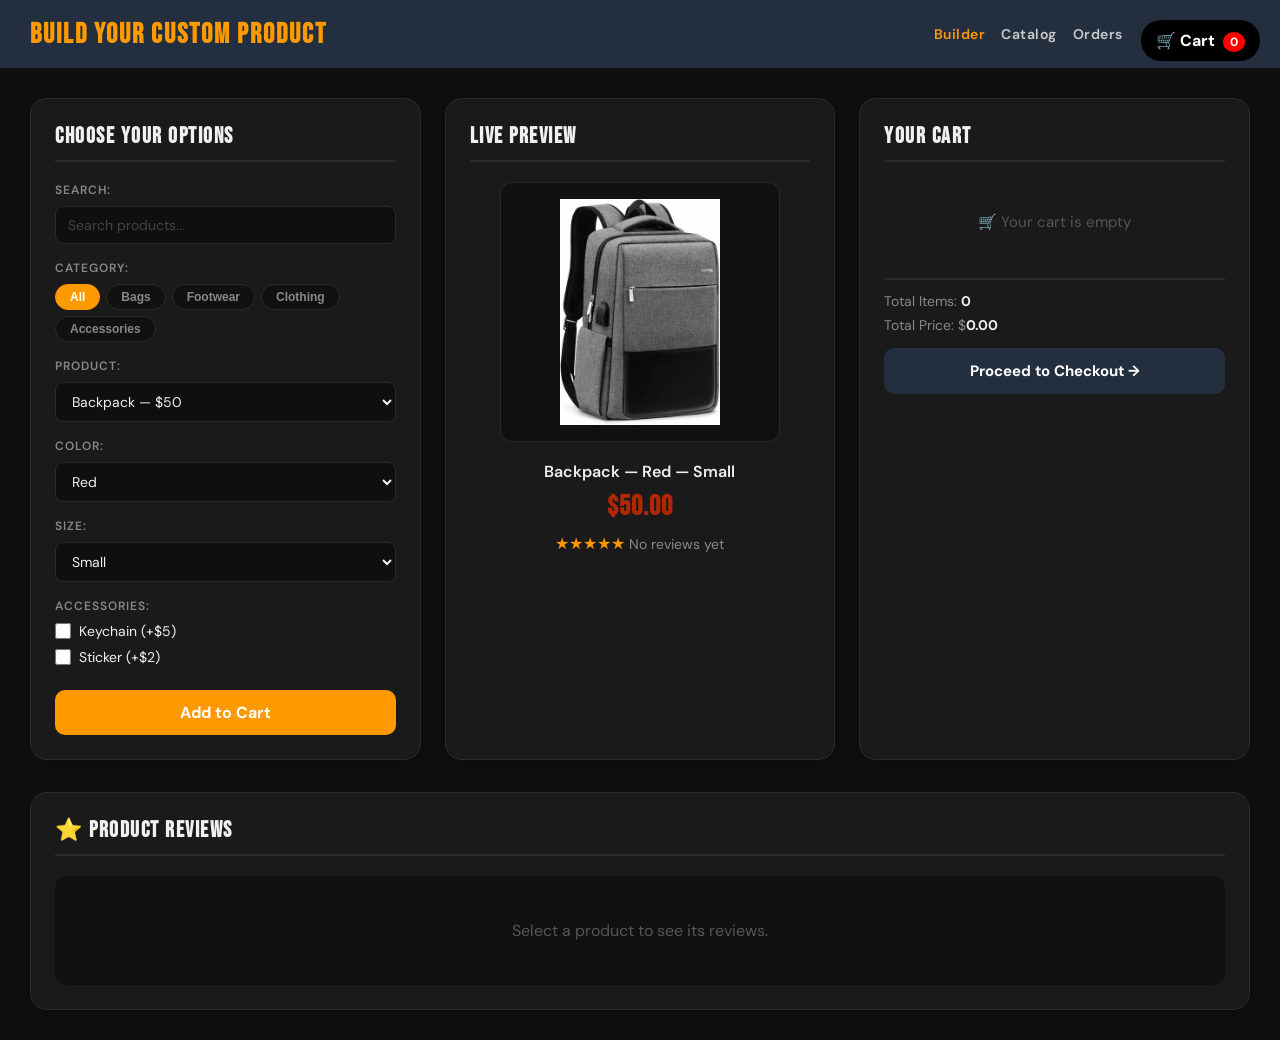
==== commit ab16b21a: "Add theme toggle, reviews, wishlist, order tracking" ====
--- a/index.html
+++ b/index.html
@@ -4,6 +4,7 @@
   <meta charset="UTF-8">
   <meta name="viewport" content="width=device-width, initial-scale=1.0">
   <title>Custom Product Builder</title>
+  <link rel="stylesheet" href="styles/theme.css">
   <style>
     @import url('https://fonts.googleapis.com/css2?family=Bebas+Neue&family=DM+Sans:wght@400;500;600&display=swap');
 
@@ -11,8 +12,8 @@
 
     body {
       font-family: 'DM Sans', sans-serif;
-      background: #f0f2f5;
-      color: #333;
+      background: var(--bg, #f0f2f5);
+      color: var(--text, #333);
     }
 
     /* ── Header ── */
@@ -32,7 +33,7 @@
       color: #ff9900;
     }
 
-    .nav-links { display: flex; gap: 24px; align-items: center; }
+    .nav-links { display: flex; gap: 16px; align-items: center; }
 
     .nav-links a {
       color: #ccc;
@@ -71,7 +72,6 @@
     }
 
     .cart-bounce { animation: bounce 0.3s; }
-
     @keyframes bounce {
       0%   { transform: scale(1); }
       50%  { transform: scale(1.4); }
@@ -92,10 +92,11 @@
     .product-options,
     .live-preview,
     .cart-section {
-      background: white;
+      background: var(--bg-secondary, white);
       padding: 24px;
       border-radius: 16px;
-      box-shadow: 0 2px 12px rgba(0,0,0,0.08);
+      box-shadow: var(--card-shadow, 0 2px 12px rgba(0,0,0,0.08));
+      border: 1px solid var(--border, #eee);
     }
 
     .product-options h2,
@@ -104,10 +105,10 @@
       font-family: 'Bebas Neue', sans-serif;
       font-size: 22px;
       letter-spacing: 1.5px;
-      color: #232f3e;
+      color: var(--text, #232f3e);
       margin-bottom: 20px;
       padding-bottom: 10px;
-      border-bottom: 2px solid #f0f0f0;
+      border-bottom: 2px solid var(--border, #f0f0f0);
     }
 
     /* ── Option groups ── */
@@ -118,7 +119,7 @@
       font-weight: 600;
       letter-spacing: 1px;
       text-transform: uppercase;
-      color: #888;
+      color: var(--text-muted, #888);
       display: block;
       margin-bottom: 8px;
     }
@@ -130,10 +131,12 @@
       width: 100%;
       padding: 9px 32px 9px 12px;
       border-radius: 8px;
-      border: 1px solid #ddd;
+      border: 1px solid var(--border, #ddd);
       font-size: 14px;
       font-family: 'DM Sans', sans-serif;
       outline: none;
+      background: var(--input-bg, white);
+      color: var(--text, #333);
       transition: border-color 0.2s, box-shadow 0.2s;
     }
 
@@ -142,7 +145,7 @@
       box-shadow: 0 0 0 3px rgba(255,153,0,0.12);
     }
 
-    .search-wrap-builder input::placeholder { color: #bbb; }
+    .search-wrap-builder input::placeholder { color: var(--text-dimmer, #bbb); }
 
     .search-clear-btn {
       position: absolute;
@@ -152,7 +155,7 @@
       background: none;
       border: none;
       cursor: pointer;
-      color: #aaa;
+      color: var(--text-muted, #aaa);
       font-size: 14px;
       display: none;
     }
@@ -163,9 +166,9 @@
     .filter-pills { display: flex; flex-wrap: wrap; gap: 6px; }
 
     .pill {
-      background: #f5f5f5;
-      border: 1px solid #ddd;
-      color: #666;
+      background: var(--bg-tertiary, #f5f5f5);
+      border: 1px solid var(--border, #ddd);
+      color: var(--text-muted, #666);
       padding: 5px 14px;
       border-radius: 20px;
       font-size: 12px;
@@ -183,21 +186,19 @@
       width: 100%;
       padding: 9px 12px;
       border-radius: 8px;
-      border: 1px solid #ddd;
+      border: 1px solid var(--border, #ddd);
       font-size: 14px;
       font-family: 'DM Sans', sans-serif;
       outline: none;
       cursor: pointer;
+      background: var(--input-bg, white);
+      color: var(--text, #333);
       transition: border-color 0.2s;
     }
 
     select:focus { border-color: #ff9900; }
 
-    .no-results-msg {
-      color: #e53e3e;
-      font-size: 13px;
-      margin-top: 6px;
-    }
+    .no-results-msg { color: #e53e3e; font-size: 13px; margin-top: 6px; }
 
     /* ── Checkboxes ── */
     .checkbox-group { display: flex; flex-direction: column; gap: 8px; }
@@ -207,6 +208,7 @@
       align-items: center;
       gap: 8px;
       font-size: 14px;
+      color: var(--text, #333);
     }
 
     .checkbox-group input[type="checkbox"] {
@@ -244,16 +246,16 @@
       height: 260px;
       object-fit: contain;
       border-radius: 12px;
-      background: #f8f8f8;
+      background: var(--bg-tertiary, #f8f8f8);
       padding: 16px;
-      border: 1px solid #eee;
+      border: 1px solid var(--border, #eee);
     }
 
     #preview-description {
       margin-top: 14px;
       font-size: 16px;
       font-weight: 600;
-      color: #333;
+      color: var(--text, #333);
     }
 
     #preview-price {
@@ -265,13 +267,7 @@
       letter-spacing: 1px;
     }
 
-    /* ── Product rating display ── */
-    .product-rating {
-      margin-top: 10px;
-      font-size: 14px;
-      color: #888;
-    }
-
+    .product-rating { margin-top: 10px; font-size: 14px; color: var(--text-muted, #888); }
     .product-rating .stars { color: #ff9900; font-size: 16px; }
 
     /* ── Cart items ── */
@@ -282,95 +278,62 @@
       align-items: flex-start;
       gap: 12px;
       padding: 12px 0;
-      border-bottom: 1px solid #f0f0f0;
+      border-bottom: 1px solid var(--border, #f0f0f0);
     }
 
     .cart-item img {
-      width: 56px;
-      height: 56px;
+      width: 56px; height: 56px;
       object-fit: contain;
       border-radius: 8px;
-      background: #f8f8f8;
+      background: var(--bg-tertiary, #f8f8f8);
       padding: 4px;
-      border: 1px solid #eee;
+      border: 1px solid var(--border, #eee);
       flex-shrink: 0;
     }
 
-    .cart-item-name { font-weight: 700; font-size: 13px; color: #232f3e; }
-
-    .cart-item-variant {
-      font-size: 12px;
-      color: #999;
-      text-transform: capitalize;
-      margin: 2px 0 6px;
-    }
-
-    .cart-item-controls {
-      display: flex;
-      align-items: center;
-      gap: 8px;
-      margin-bottom: 4px;
-    }
+    .cart-item-name { font-weight: 700; font-size: 13px; color: var(--text, #232f3e); }
+    .cart-item-variant { font-size: 12px; color: var(--text-muted, #999); text-transform: capitalize; margin: 2px 0 6px; }
+
+    .cart-item-controls { display: flex; align-items: center; gap: 8px; margin-bottom: 4px; }
 
     .cart-item-controls button {
-      background: #f0f0f0;
+      background: var(--bg-tertiary, #f0f0f0);
       border: none;
-      width: 24px;
-      height: 24px;
+      width: 24px; height: 24px;
       border-radius: 50%;
       cursor: pointer;
       font-size: 15px;
       font-weight: bold;
       line-height: 1;
       transition: background 0.15s;
-    }
-
-    .cart-item-controls button:hover { background: #ddd; }
-
-    .cart-item-controls span {
-      font-weight: 600;
-      font-size: 14px;
-      min-width: 16px;
-      text-align: center;
-    }
-
-    .cart-item-price {
-      font-weight: 700;
-      color: #b12704;
-      font-size: 13px;
-      margin-bottom: 4px;
-    }
+      color: var(--text, #333);
+    }
+
+    .cart-item-controls button:hover { background: var(--border, #ddd); }
+    .cart-item-controls span { font-weight: 600; font-size: 14px; min-width: 16px; text-align: center; }
+    .cart-item-price { font-weight: 700; color: #b12704; font-size: 13px; margin-bottom: 4px; }
 
     .remove-btn {
-      background: none;
-      border: none;
-      color: #e53e3e;
-      cursor: pointer;
-      font-size: 12px;
-      text-decoration: underline;
-      padding: 0;
+      background: none; border: none;
+      color: #e53e3e; cursor: pointer;
+      font-size: 12px; text-decoration: underline; padding: 0;
     }
 
     .remove-btn:hover { color: #c00; }
 
-    .empty-cart {
-      text-align: center;
-      font-size: 15px;
-      padding: 30px;
-      color: #bbb;
-    }
+    .empty-cart { text-align: center; font-size: 15px; padding: 30px; color: var(--text-dim, #bbb); }
 
     /* ── Cart summary ── */
     .cart-summary {
       margin-top: 16px;
       padding-top: 12px;
-      border-top: 2px solid #f0f0f0;
+      border-top: 2px solid var(--border, #f0f0f0);
       font-size: 14px;
-      color: #555;
+      color: var(--text-muted, #555);
     }
 
     .cart-summary p { margin-bottom: 6px; }
-    .cart-summary span { font-weight: 700; color: #232f3e; }
+    .cart-summary span { font-weight: 700; color: var(--text, #232f3e); }
 
     /* ── Checkout button ── */
     .btn-checkout {
@@ -391,12 +354,13 @@
 
     .btn-checkout:hover { background: #ff9900; }
 
-    /* ── Reviews Section ── */
+    /* ── Reviews Panel ── */
     .reviews-panel {
-      background: white;
+      background: var(--bg-secondary, white);
       padding: 24px;
       border-radius: 16px;
-      box-shadow: 0 2px 12px rgba(0,0,0,0.08);
+      box-shadow: var(--card-shadow, 0 2px 12px rgba(0,0,0,0.08));
+      border: 1px solid var(--border, #eee);
       grid-column: 1 / -1;
       margin-top: 8px;
     }
@@ -405,14 +369,14 @@
       font-family: 'Bebas Neue', sans-serif;
       font-size: 22px;
       letter-spacing: 1.5px;
-      color: #232f3e;
+      color: var(--text, #232f3e);
       margin-bottom: 20px;
       padding-bottom: 10px;
-      border-bottom: 2px solid #f0f0f0;
+      border-bottom: 2px solid var(--border, #f0f0f0);
     }
 
     .reviews-panel-inner {
-      background: #0f0f0f;
+      background: var(--bg-tertiary, #f5f5f5);
       border-radius: 12px;
       padding: 24px;
     }
@@ -420,14 +384,13 @@
     /* ── Responsive ── */
     @media (max-width: 900px) {
       .builder-page { grid-template-columns: 1fr 1fr; }
-      .cart-section { grid-column: 1 / -1; }
+      .cart-section  { grid-column: 1 / -1; }
       .reviews-panel { grid-column: 1 / -1; }
     }
 
     @media (max-width: 600px) {
       .builder-page { grid-template-columns: 1fr; padding: 16px; }
       header { flex-direction: column; gap: 12px; align-items: flex-start; }
-      .reviews-panel { grid-column: 1; }
     }
   </style>
 </head>
@@ -445,6 +408,7 @@
       <a href="index.html" class="active">Builder</a>
       <a href="catalog.html">Catalog</a>
       <a href="order-history.html">Orders</a>
+      <!-- Theme toggle button added here by theme.js -->
     </nav>
   </header>
 
@@ -454,7 +418,6 @@
     <section class="product-options">
       <h2>Choose Your Options</h2>
 
-      <!-- Search -->
       <div class="option-group">
         <label>Search:</label>
         <div class="search-wrap-builder">
@@ -463,22 +426,17 @@
         </div>
       </div>
 
-      <!-- Category Filter Pills -->
       <div class="option-group">
         <label>Category:</label>
         <div class="filter-pills" id="filter-pills"></div>
       </div>
 
-      <!-- Product Dropdown -->
       <div class="option-group">
         <label for="product-select">Product:</label>
         <select id="product-select"></select>
-        <p class="no-results-msg" id="no-results-msg" style="display:none;">
-          No products found.
-        </p>
-      </div>
-
-      <!-- Color -->
+        <p class="no-results-msg" id="no-results-msg" style="display:none;">No products found.</p>
+      </div>
+
       <div class="option-group">
         <label for="color-select">Color:</label>
         <select id="color-select">
@@ -490,7 +448,6 @@
         </select>
       </div>
 
-      <!-- Size -->
       <div class="option-group">
         <label for="size-select">Size:</label>
         <select id="size-select">
@@ -501,7 +458,6 @@
         </select>
       </div>
 
-      <!-- Accessories -->
       <div class="option-group">
         <label>Accessories:</label>
         <div class="checkbox-group">
@@ -526,7 +482,6 @@
         <img id="preview-image" src="images/products/backpack.jpg" alt="Product Preview">
         <div id="preview-description">Backpack — Red — Small</div>
         <div id="preview-price">$50.00</div>
-        <!-- ── Product Rating ── -->
         <div class="product-rating" id="preview-rating">
           <span class="stars">★★★★★</span>
           <span id="rating-text">No reviews yet</span>
@@ -537,23 +492,20 @@
     <!-- 3️⃣ Cart -->
     <section class="cart-section">
       <h2>Your Cart</h2>
-
       <div class="cart-items js-cart-items"></div>
-
       <div class="cart-summary">
         <p>Total Items: <span id="total-items">0</span></p>
         <p>Total Price: $<span id="total-price">0.00</span></p>
       </div>
-
       <a href="checkout.html" class="btn-checkout">Proceed to Checkout →</a>
     </section>
 
-    <!-- 4️⃣ Reviews Section — Full Width -->
+    <!-- 4️⃣ Reviews -->
     <section class="reviews-panel">
       <h2>⭐ Product Reviews</h2>
       <div class="reviews-panel-inner">
         <div id="reviews-container">
-          <div style="color:#555;text-align:center;padding:20px;">
+          <div style="color:var(--text-dim,#555);text-align:center;padding:20px;">
             Select a product to see its reviews.
           </div>
         </div>
@@ -564,43 +516,44 @@
 
   <script type="module" src="scripts/builder.js"></script>
   <script type="module">
-    import { setupNav } from './scripts/admin-nav.js';
+    import { setupNav }    from './scripts/admin-nav.js';
     import { loadReviews } from './scripts/reviews.js';
+    import { initTheme }   from './scripts/theme.js';
+
+    // ── Init theme toggle ──
+    initTheme('#main-nav');
+
+    // ── Init nav ──
     setupNav();
 
     // ── Load reviews when product changes ──
     const productSelect = document.getElementById('product-select');
 
-    // Watch for product selection changes
+    productSelect.addEventListener('change', updateReviews);
+
+    // Also watch for when builder.js populates the dropdown
     const observer = new MutationObserver(() => {
-      updateReviews();
+      if (productSelect.options.length > 0) updateReviews();
     });
-
     observer.observe(productSelect, { childList: true });
 
-    productSelect.addEventListener('change', updateReviews);
-
     async function updateReviews() {
-      const selectedKey = productSelect.value;
+      const selectedKey    = productSelect.value;
       if (!selectedKey) return;
 
-      // Get productId from the selected option's data attribute
       const selectedOption = productSelect.options[productSelect.selectedIndex];
       const productId      = selectedOption?.dataset?.id;
       if (!productId) return;
 
-      // Load reviews
       await loadReviews(productId, selectedKey, 'reviews-container');
 
       // Update rating in preview
       try {
-        const API = 'https://custom-product-backend-production.up.railway.app/api';
+        const API  = 'https://custom-product-backend-production.up.railway.app/api';
         const res  = await fetch(`${API}/reviews/${productId}`);
         const data = await res.json();
-
         const ratingText = document.getElementById('rating-text');
         const starsEl    = document.querySelector('.product-rating .stars');
-
         if (data.totalReviews === 0) {
           ratingText.textContent = 'No reviews yet';
           starsEl.style.color    = '#ccc';
--- a/styles/theme.css
+++ b/styles/theme.css
@@ -0,0 +1,191 @@
+/* ════════════════════════════════════════
+   THEME CSS VARIABLES
+   Add this to every page's <head>
+   ════════════════════════════════════════ */
+
+/* ── Dark Theme (default) ── */
+:root,
+[data-theme="dark"] {
+  --bg:           #0f0f0f;
+  --bg-secondary: #1a1a1a;
+  --bg-tertiary:  #111;
+  --border:       #2a2a2a;
+  --border-light: #1e1e1e;
+  --text:         #f0f0f0;
+  --text-muted:   #888;
+  --text-dim:     #555;
+  --text-dimmer:  #444;
+  --accent:       #ff9900;
+  --accent-hover: #ffb84d;
+  --accent-dim:   rgba(255,153,0,0.1);
+  --danger:       #e53e3e;
+  --success:      #68d391;
+  --card-shadow:  0 2px 12px rgba(0,0,0,0.3);
+  --header-bg:    #0f0f0f;
+  --input-bg:     #0f0f0f;
+}
+
+/* ── Light Theme ── */
+[data-theme="light"] {
+  --bg:           #f5f5f5;
+  --bg-secondary: #ffffff;
+  --bg-tertiary:  #f0f0f0;
+  --border:       #e0e0e0;
+  --border-light: #eeeeee;
+  --text:         #1a1a1a;
+  --text-muted:   #666;
+  --text-dim:     #888;
+  --text-dimmer:  #aaa;
+  --accent:       #ff9900;
+  --accent-hover: #e68a00;
+  --accent-dim:   rgba(255,153,0,0.1);
+  --danger:       #e53e3e;
+  --success:      #38a169;
+  --card-shadow:  0 2px 12px rgba(0,0,0,0.08);
+  --header-bg:    #232f3e;
+  --input-bg:     #ffffff;
+}
+
+/* ── Apply variables to common elements ── */
+body {
+  background:  var(--bg);
+  color:       var(--text);
+  transition:  background 0.3s ease, color 0.3s ease;
+}
+
+/* Dark pages (catalog, checkout, order-history, login, admin) */
+[data-theme="light"] body {
+  background: #f5f5f5;
+}
+
+/* Cards */
+[data-theme="light"] .product-card,
+[data-theme="light"] .order-card,
+[data-theme="light"] .panel,
+[data-theme="light"] .card,
+[data-theme="light"] .modal-box,
+[data-theme="light"] .tbl-wrap,
+[data-theme="light"] .chart-card,
+[data-theme="light"] .stat,
+[data-theme="light"] .a-stat,
+[data-theme="light"] .review-card,
+[data-theme="light"] .review-form,
+[data-theme="light"] .reviews-summary {
+  background:   #ffffff;
+  border-color: #e0e0e0;
+  color:        #1a1a1a;
+}
+
+/* Header */
+[data-theme="light"] header {
+  background:   #232f3e;
+  border-color: #1a2a3a;
+}
+
+/* Inputs */
+[data-theme="light"] input,
+[data-theme="light"] select,
+[data-theme="light"] textarea {
+  background:   #ffffff;
+  border-color: #ddd;
+  color:        #1a1a1a;
+}
+
+[data-theme="light"] input:focus,
+[data-theme="light"] select:focus,
+[data-theme="light"] textarea:focus {
+  border-color: #ff9900;
+}
+
+/* Tables */
+[data-theme="light"] table thead tr { background: #f5f5f5; }
+[data-theme="light"] table tbody tr { border-color: #eee; }
+[data-theme="light"] table tbody tr:hover { background: #fafafa; }
+[data-theme="light"] table tbody td { color: #333; }
+[data-theme="light"] table thead th { color: #888; }
+
+/* Sidebar (admin) */
+[data-theme="light"] .sidebar {
+  background:   #ffffff;
+  border-color: #e0e0e0;
+}
+
+[data-theme="light"] .nav-item { color: #888; }
+[data-theme="light"] .nav-item:hover { background: #f5f5f5; color: #333; }
+[data-theme="light"] .nav-item.active { background: rgba(255,153,0,0.08); color: #ff9900; }
+[data-theme="light"] .logo { color: #ff9900; }
+[data-theme="light"] .logo span { color: #888; }
+
+/* Main content (admin) */
+[data-theme="light"] .main { background: #f5f5f5; }
+
+/* Filter pills */
+[data-theme="light"] .filter-btn {
+  background:   #ffffff;
+  border-color: #ddd;
+  color:        #666;
+}
+
+[data-theme="light"] .filter-btn.active {
+  background:   #ff9900;
+  border-color: #ff9900;
+  color:        #000;
+}
+
+/* Catalog search */
+[data-theme="light"] .search-wrap input {
+  background:   #ffffff;
+  border-color: #ddd;
+  color:        #1a1a1a;
+}
+
+/* Builder page panels */
+[data-theme="light"] .product-options,
+[data-theme="light"] .live-preview,
+[data-theme="light"] .cart-section,
+[data-theme="light"] .reviews-panel {
+  background:   #ffffff;
+  box-shadow:   0 2px 12px rgba(0,0,0,0.06);
+}
+
+[data-theme="light"] .reviews-panel-inner { background: #f5f5f5; }
+
+/* Cart items */
+[data-theme="light"] .cart-item { border-color: #f0f0f0; }
+[data-theme="light"] .cart-item img { background: #f8f8f8; border-color: #eee; }
+[data-theme="light"] .cart-item-name { color: #232f3e; }
+[data-theme="light"] .cart-item-variant { color: #999; }
+
+/* Order history */
+[data-theme="light"] .order-header:hover { background: #fafafa; }
+[data-theme="light"] .order-body { background: #fafafa; }
+[data-theme="light"] .customer-info { border-color: #eee; }
+[data-theme="light"] .timeline::before { background: #eee; }
+
+/* Timeline steps */
+[data-theme="light"] .step-circle {
+  background:   #f5f5f5;
+  border-color: #ddd;
+}
+
+[data-theme="light"] .step-label { color: #aaa; }
+
+/* Login page */
+[data-theme="light"] .card {
+  background:   #ffffff;
+  border-color: #e0e0e0;
+}
+
+[data-theme="light"] .tabs { background: #f5f5f5; }
+[data-theme="light"] .tab-btn { color: #888; }
+
+/* Smooth transitions for all theme changes */
+*, *::before, *::after {
+  transition-property: background-color, border-color, color;
+  transition-duration: 0.25s;
+  transition-timing-function: ease;
+}
+
+/* Don't transition transforms/animations */
+.cart-bounce, .spinner, .loading-spinner,
+.timeline-step .step-circle { transition: all 0.3s ease; }
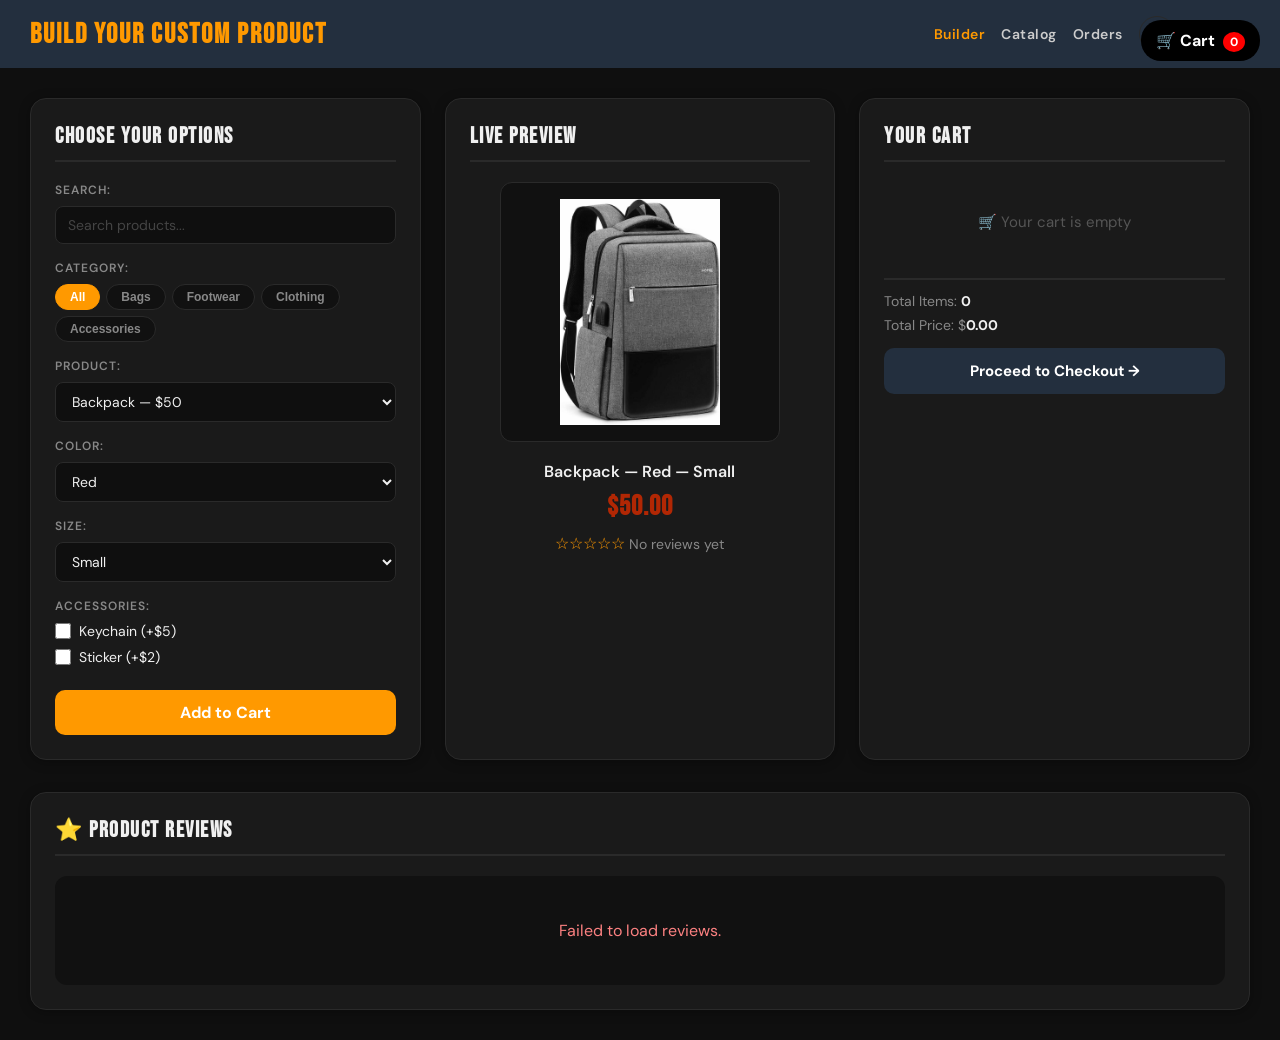
==== commit fd41a090: "Fix reviews productId and rating bugs" ====
--- a/index.html
+++ b/index.html
@@ -5,6 +5,12 @@
   <meta name="viewport" content="width=device-width, initial-scale=1.0">
   <title>Custom Product Builder</title>
   <link rel="stylesheet" href="styles/theme.css">
+  <link rel="manifest" href="/manifest.json">
+  <meta name="theme-color" content="#ff9900">
+  <meta name="apple-mobile-web-app-capable" content="yes">
+  <meta name="apple-mobile-web-app-status-bar-style" content="black-translucent">
+  <meta name="apple-mobile-web-app-title" content="Product Builder">
+  <link rel="apple-touch-icon" href="/images/icons/icon.svg">
   <style>
     @import url('https://fonts.googleapis.com/css2?family=Bebas+Neue&family=DM+Sans:wght@400;500;600&display=swap');
 
@@ -16,7 +22,6 @@
       color: var(--text, #333);
     }
 
-    /* ── Header ── */
     header {
       background: #232f3e;
       color: white;
@@ -44,10 +49,8 @@
       transition: color 0.2s;
     }
 
-    .nav-links a:hover,
-    .nav-links a.active { color: #ff9900; }
-
-    /* ── Floating cart ── */
+    .nav-links a:hover, .nav-links a.active { color: #ff9900; }
+
     .floating-cart {
       position: fixed;
       top: 20px;
@@ -78,7 +81,6 @@
       100% { transform: scale(1); }
     }
 
-    /* ── Main grid ── */
     .builder-page {
       display: grid;
       grid-template-columns: 1fr 1fr 1fr;
@@ -88,7 +90,6 @@
       margin: auto;
     }
 
-    /* ── Panels ── */
     .product-options,
     .live-preview,
     .cart-section {
@@ -111,7 +112,6 @@
       border-bottom: 2px solid var(--border, #f0f0f0);
     }
 
-    /* ── Option groups ── */
     .option-group { margin-bottom: 16px; }
 
     .option-group > label {
@@ -124,7 +124,6 @@
       margin-bottom: 8px;
     }
 
-    /* ── Search ── */
     .search-wrap-builder { position: relative; }
 
     .search-wrap-builder input {
@@ -162,7 +161,6 @@
 
     .search-clear-btn:hover { color: #ff9900; }
 
-    /* ── Filter pills ── */
     .filter-pills { display: flex; flex-wrap: wrap; gap: 6px; }
 
     .pill {
@@ -181,7 +179,6 @@
     .pill:hover { border-color: #ff9900; color: #ff9900; }
     .pill.active { background: #ff9900; border-color: #ff9900; color: #fff; }
 
-    /* ── Dropdowns ── */
     select {
       width: 100%;
       padding: 9px 12px;
@@ -200,7 +197,6 @@
 
     .no-results-msg { color: #e53e3e; font-size: 13px; margin-top: 6px; }
 
-    /* ── Checkboxes ── */
     .checkbox-group { display: flex; flex-direction: column; gap: 8px; }
 
     .checkbox-group div {
@@ -212,13 +208,11 @@
     }
 
     .checkbox-group input[type="checkbox"] {
-      width: 16px;
-      height: 16px;
+      width: 16px; height: 16px;
       accent-color: #ff9900;
       cursor: pointer;
     }
 
-    /* ── Add to cart button ── */
     .button-primary {
       width: 100%;
       background: #ff9900;
@@ -237,7 +231,6 @@
     .button-primary:hover { background: #e68a00; transform: translateY(-1px); }
     .button-primary.added { background: #38a169; transform: scale(1.03); }
 
-    /* ── Live preview ── */
     .product-preview { text-align: center; }
 
     #preview-image {
@@ -270,7 +263,6 @@
     .product-rating { margin-top: 10px; font-size: 14px; color: var(--text-muted, #888); }
     .product-rating .stars { color: #ff9900; font-size: 16px; }
 
-    /* ── Cart items ── */
     .cart-items { margin-top: 4px; }
 
     .cart-item {
@@ -293,7 +285,6 @@
 
     .cart-item-name { font-weight: 700; font-size: 13px; color: var(--text, #232f3e); }
     .cart-item-variant { font-size: 12px; color: var(--text-muted, #999); text-transform: capitalize; margin: 2px 0 6px; }
-
     .cart-item-controls { display: flex; align-items: center; gap: 8px; margin-bottom: 4px; }
 
     .cart-item-controls button {
@@ -323,7 +314,6 @@
 
     .empty-cart { text-align: center; font-size: 15px; padding: 30px; color: var(--text-dim, #bbb); }
 
-    /* ── Cart summary ── */
     .cart-summary {
       margin-top: 16px;
       padding-top: 12px;
@@ -335,7 +325,6 @@
     .cart-summary p { margin-bottom: 6px; }
     .cart-summary span { font-weight: 700; color: var(--text, #232f3e); }
 
-    /* ── Checkout button ── */
     .btn-checkout {
       display: block;
       width: 100%;
@@ -354,7 +343,6 @@
 
     .btn-checkout:hover { background: #ff9900; }
 
-    /* ── Reviews Panel ── */
     .reviews-panel {
       background: var(--bg-secondary, white);
       padding: 24px;
@@ -381,7 +369,6 @@
       padding: 24px;
     }
 
-    /* ── Responsive ── */
     @media (max-width: 900px) {
       .builder-page { grid-template-columns: 1fr 1fr; }
       .cart-section  { grid-column: 1 / -1; }
@@ -396,25 +383,21 @@
 </head>
 <body>
 
-  <!-- Floating Cart -->
   <div class="floating-cart">
     🛒 Cart <span id="cart-count">0</span>
   </div>
 
-  <!-- Header -->
   <header>
     <h1>Build Your Custom Product</h1>
     <nav class="nav-links" id="main-nav">
       <a href="index.html" class="active">Builder</a>
       <a href="catalog.html">Catalog</a>
       <a href="order-history.html">Orders</a>
-      <!-- Theme toggle button added here by theme.js -->
     </nav>
   </header>
 
   <main class="builder-page">
 
-    <!-- 1️⃣ Product Options -->
     <section class="product-options">
       <h2>Choose Your Options</h2>
 
@@ -475,7 +458,6 @@
       <button id="add-to-cart-btn" class="button-primary">Add to Cart</button>
     </section>
 
-    <!-- 2️⃣ Live Preview -->
     <section class="live-preview">
       <h2>Live Preview</h2>
       <div class="product-preview">
@@ -483,13 +465,12 @@
         <div id="preview-description">Backpack — Red — Small</div>
         <div id="preview-price">$50.00</div>
         <div class="product-rating" id="preview-rating">
-          <span class="stars">★★★★★</span>
+          <span class="stars">☆☆☆☆☆</span>
           <span id="rating-text">No reviews yet</span>
         </div>
       </div>
     </section>
 
-    <!-- 3️⃣ Cart -->
     <section class="cart-section">
       <h2>Your Cart</h2>
       <div class="cart-items js-cart-items"></div>
@@ -500,7 +481,6 @@
       <a href="checkout.html" class="btn-checkout">Proceed to Checkout →</a>
     </section>
 
-    <!-- 4️⃣ Reviews -->
     <section class="reviews-panel">
       <h2>⭐ Product Reviews</h2>
       <div class="reviews-panel-inner">
@@ -515,54 +495,76 @@
   </main>
 
   <script type="module" src="scripts/builder.js"></script>
+
+  <!-- ✅ FIXED: all imports at top, get productId from products.js directly -->
   <script type="module">
     import { setupNav }    from './scripts/admin-nav.js';
     import { loadReviews } from './scripts/reviews.js';
     import { initTheme }   from './scripts/theme.js';
-
-    // ── Init theme toggle ──
+    import { initPWA }     from './scripts/pwa.js';
+    import { products }    from './scripts/products.js';
+
+    const API = 'https://custom-product-backend-production.up.railway.app/api';
+
+    // ── Init ──
     initTheme('#main-nav');
-
-    // ── Init nav ──
     setupNav();
-
-    // ── Load reviews when product changes ──
+    initPWA();
+
     const productSelect = document.getElementById('product-select');
 
-    productSelect.addEventListener('change', updateReviews);
-
-    // Also watch for when builder.js populates the dropdown
-    const observer = new MutationObserver(() => {
-      if (productSelect.options.length > 0) updateReviews();
-    });
-    observer.observe(productSelect, { childList: true });
-
+    // ── Update reviews & rating preview ──
     async function updateReviews() {
-      const selectedKey    = productSelect.value;
+      const selectedKey = productSelect.value;
       if (!selectedKey) return;
 
-      const selectedOption = productSelect.options[productSelect.selectedIndex];
-      const productId      = selectedOption?.dataset?.id;
+      // ✅ FIX 1: Get productId from products.js directly
+      // NOT from option.dataset.id (which is set too late by builder.js)
+      const product   = products[selectedKey];
+      const productId = product?.id;
       if (!productId) return;
 
+      // Load full reviews section
       await loadReviews(productId, selectedKey, 'reviews-container');
 
-      // Update rating in preview
+      // Update rating in live preview
       try {
-        const API  = 'https://custom-product-backend-production.up.railway.app/api';
         const res  = await fetch(`${API}/reviews/${productId}`);
         const data = await res.json();
+
         const ratingText = document.getElementById('rating-text');
         const starsEl    = document.querySelector('.product-rating .stars');
-        if (data.totalReviews === 0) {
+        if (!ratingText || !starsEl) return;
+
+        // ✅ FIX 2: Check totalReviews properly (not === 0 only)
+        if (!data.totalReviews || data.totalReviews === 0) {
           ratingText.textContent = 'No reviews yet';
+          starsEl.textContent    = '☆☆☆☆☆';
           starsEl.style.color    = '#ccc';
         } else {
+          const full  = Math.round(data.avgRating);
+          starsEl.textContent    = '★'.repeat(full) + '☆'.repeat(5 - full);
+          starsEl.style.color    = '#ff9900';
           ratingText.textContent = `${data.avgRating} (${data.totalReviews} review${data.totalReviews !== 1 ? 's' : ''})`;
-          starsEl.style.color    = '#ff9900';
         }
-      } catch {}
-    }
+      } catch (err) {
+        console.error('Rating preview error:', err);
+      }
+    }
+
+    // ✅ FIX 3: Listen for change event
+    productSelect.addEventListener('change', updateReviews);
+
+    // ✅ FIX 4: Wait for builder.js to populate dropdown then trigger
+    function waitForProduct() {
+      if (productSelect.options.length > 0 && productSelect.value) {
+        updateReviews();
+      } else {
+        setTimeout(waitForProduct, 150);
+      }
+    }
+
+    waitForProduct();
   </script>
 
 </body>
